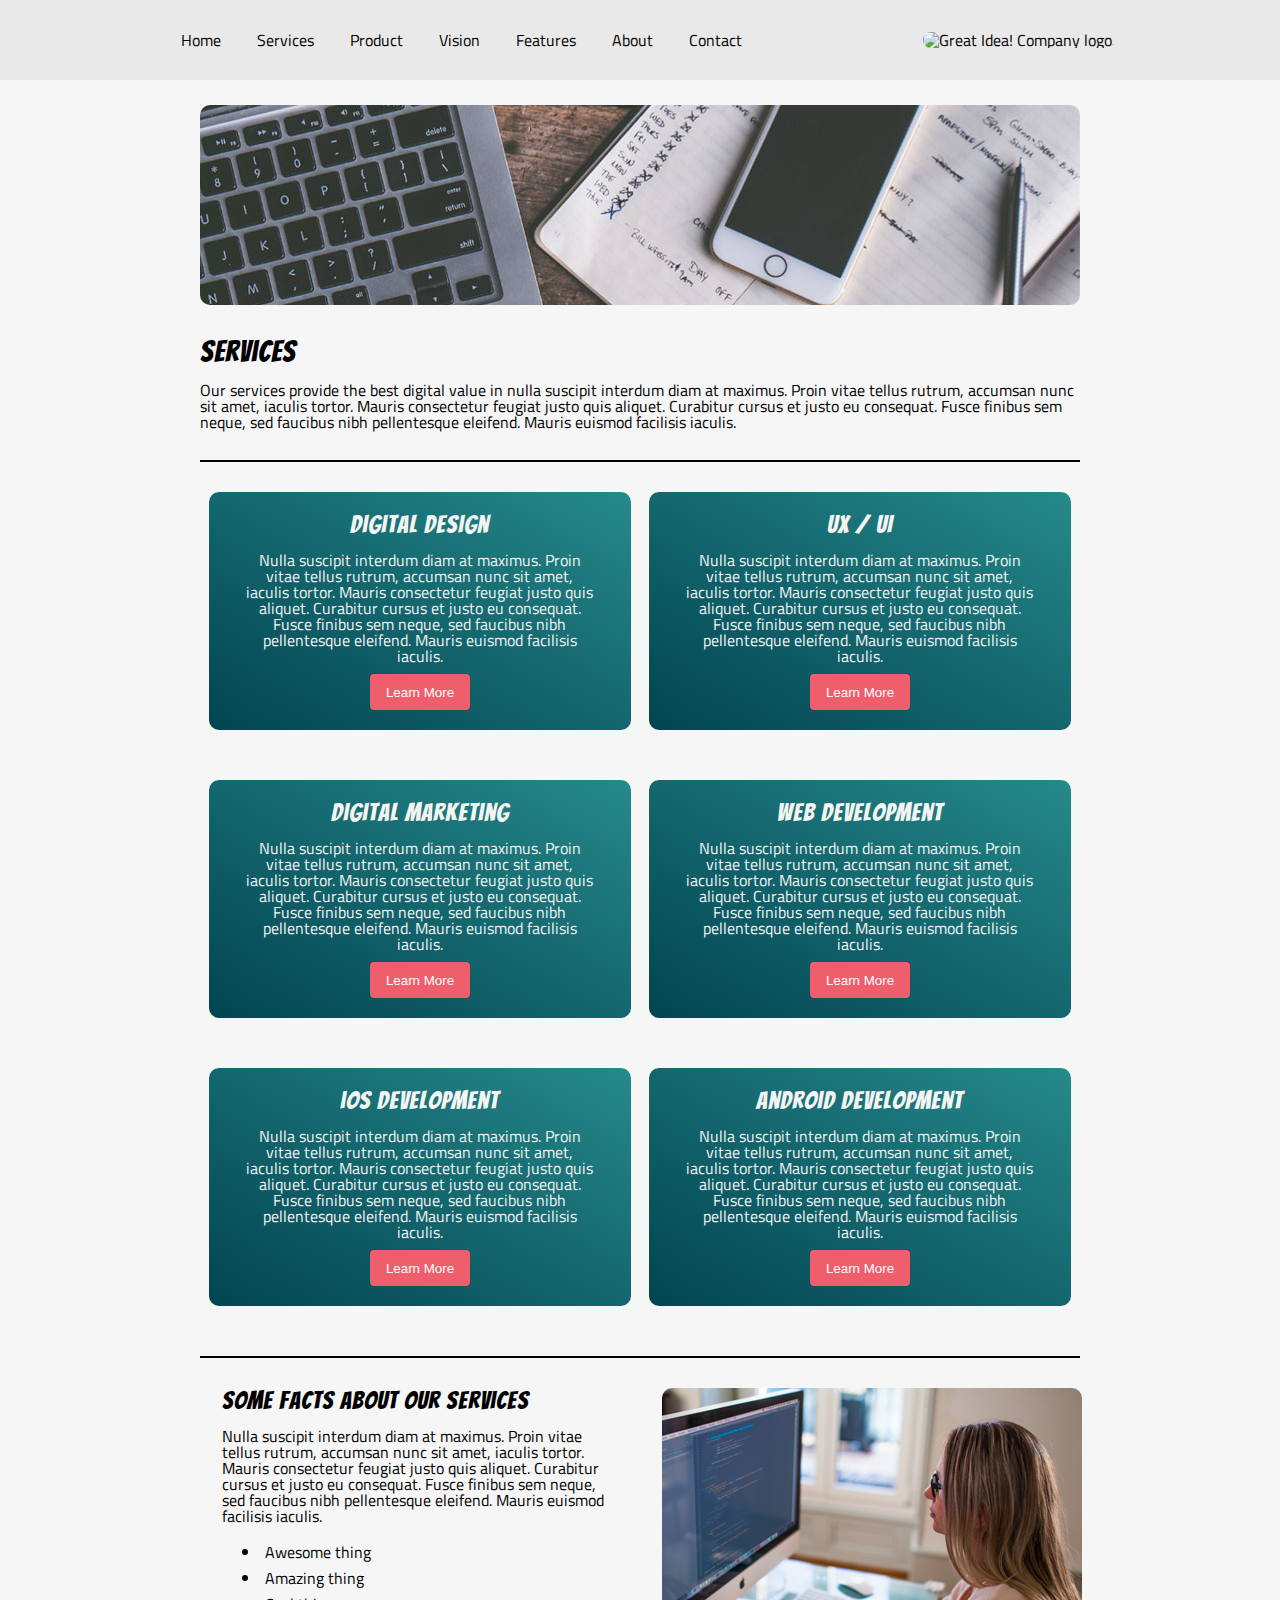
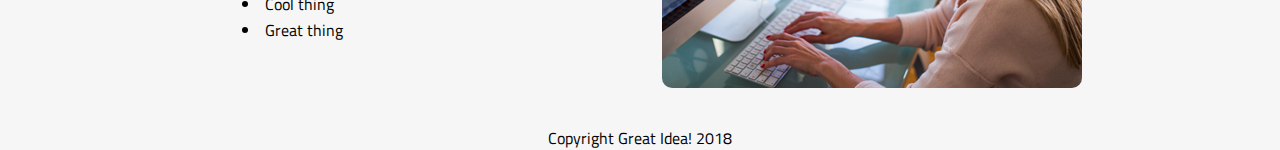
==== services.html @ 86f84845 "Start stretch" ====
<!doctype html>

<html lang="en">
<head>
  <meta charset="utf-8">
  <title>Great Idea - Responsive I</title>
  <meta name="viewport" content="width=device-width, initial-scale=1.0">
  <link href="https://fonts.googleapis.com/css?family=Bangers|Titillium+Web" rel="stylesheet">
  <link rel="stylesheet" href="css/index.css">

  <!--[if lt IE 9]>
    <script src="https://cdnjs.cloudflare.com/ajax/libs/html5shiv/3.7.3/html5shiv.js"></script>
  <![endif]-->
</head>

<body>
	<div class="navigation">
	<nav>
		<a href="index.html">Home</a>
		<a href="services.html">Services</a>
		<a href="#">Product</a>
		<a href="#">Vision</a>
		<a href="#">Features</a>
		<a href="#">About</a>
		<a href="#">Contact</a>
	</nav>
	<img class="logo" src="img/logo.png" alt="Great Idea! Company logo.">
</div>

<div class="container">
<!-- Main header -->
<header class="services-header">
	<div class="header-image">
		<img class="services-header-img" src="img/services-header.jpg" alt="Our services header image">
	</div>
	<div>
		<h1>Services</h1>
		<p>Our services provide the best digital value in nulla suscipit interdum diam at maximus. Proin vitae tellus rutrum, accumsan nunc sit amet, iaculis tortor. Mauris consectetur feugiat justo quis aliquet. Curabitur cursus et justo eu consequat. Fusce finibus sem neque, sed faucibus nibh pellentesque eleifend. Mauris euismod facilisis iaculis.
		</p>
	</div>
</header>

<main>
	<!-- Card Section -->
	<section class="card-section">
		<div class="card card-1">
			<h3>Digital Design</h3>
			<p>Nulla suscipit interdum diam at maximus. Proin vitae tellus rutrum, accumsan nunc sit amet, iaculis tortor. Mauris consectetur feugiat justo quis aliquet. Curabitur cursus et justo eu consequat. Fusce finibus sem neque, sed faucibus nibh pellentesque eleifend. Mauris euismod facilisis iaculis.</p>
			<button>Learn More</button>
		</div>
		<div class="card card-2">
			<h3>UX / UI</h3>
			<p>Nulla suscipit interdum diam at maximus. Proin vitae tellus rutrum, accumsan nunc sit amet, iaculis tortor. Mauris consectetur feugiat justo quis aliquet. Curabitur cursus et justo eu consequat. Fusce finibus sem neque, sed faucibus nibh pellentesque eleifend. Mauris euismod facilisis iaculis.</p>
			<button>Learn More</button>
		</div>
		<div class="card card-3">
			<h3>Digital Marketing</h3>
			<p>Nulla suscipit interdum diam at maximus. Proin vitae tellus rutrum, accumsan nunc sit amet, iaculis tortor. Mauris consectetur feugiat justo quis aliquet. Curabitur cursus et justo eu consequat. Fusce finibus sem neque, sed faucibus nibh pellentesque eleifend. Mauris euismod facilisis iaculis.</p>
			<button>Learn More</button>
		</div>
		<div class="card card-4">
			<h3>Web Development</h3>
			<p>Nulla suscipit interdum diam at maximus. Proin vitae tellus rutrum, accumsan nunc sit amet, iaculis tortor. Mauris consectetur feugiat justo quis aliquet. Curabitur cursus et justo eu consequat. Fusce finibus sem neque, sed faucibus nibh pellentesque eleifend. Mauris euismod facilisis iaculis.</p>
			<button>Learn More</button>
		</div>
		<div class="card card-5">
			<h3>iOS Development</h3>
			<p>Nulla suscipit interdum diam at maximus. Proin vitae tellus rutrum, accumsan nunc sit amet, iaculis tortor. Mauris consectetur feugiat justo quis aliquet. Curabitur cursus et justo eu consequat. Fusce finibus sem neque, sed faucibus nibh pellentesque eleifend. Mauris euismod facilisis iaculis.</p>
			<button>Learn More</button>
		</div>
		<div class="card card-6">
			<h3>Android Development</h3>
			<p>Nulla suscipit interdum diam at maximus. Proin vitae tellus rutrum, accumsan nunc sit amet, iaculis tortor. Mauris consectetur feugiat justo quis aliquet. Curabitur cursus et justo eu consequat. Fusce finibus sem neque, sed faucibus nibh pellentesque eleifend. Mauris euismod facilisis iaculis.</p>
			<button>Learn More</button>
		</div>
	</section>
	<!-- About Section -->
	<section class="about-section">
		<div>
			<h3>Some Facts About Our Services</h3>
			<p>Nulla suscipit interdum diam at maximus. Proin vitae tellus rutrum, accumsan nunc sit amet, iaculis tortor. Mauris consectetur feugiat justo quis aliquet. Curabitur cursus et justo eu consequat. Fusce finibus sem neque, sed faucibus nibh pellentesque eleifend. Mauris euismod facilisis iaculis.</p>
			<ul>
				<li>Awesome thing</li>
				<li>Amazing thing</li>
				<li>Cool thing</li>
				<li>Great thing</li>
			</ul>
		</div>
		<div>
			<img class="services-info-img" src="img/services-info.png" alt="one of our employees hard at work">
		</div>
	</section>
</main>

<!-- Copyrigth Section -->
<footer>
	<p>Copyright Great Idea! 2018</p>
</footer>

</div>
</body>

</html>
---- css/index.css ----
/* http://meyerweb.com/eric/tools/css/reset/ 
   v2.0 | 20110126
   License: none (public domain)
*/

html, body, div, span, applet, object, iframe,
h1, h2, h3, h4, h5, h6, p, blockquote, pre,
a, abbr, acronym, address, big, cite, code,
del, dfn, em, img, ins, kbd, q, s, samp,
small, strike, strong, sub, sup, tt, var,
b, u, i, center,
dl, dt, dd, ol, ul, li,
fieldset, form, label, legend,
table, caption, tbody, tfoot, thead, tr, th, td,
article, aside, canvas, details, embed, 
figure, figcaption, footer, header, hgroup, 
menu, nav, output, ruby, section, summary,
time, mark, audio, video {
	margin: 0;
	padding: 0;
	border: 0;
	font-size: 100%;
	font: inherit;
	vertical-align: baseline;
}
/* HTML5 display-role reset for older browsers */
article, aside, details, figcaption, figure, 
footer, header, hgroup, menu, nav, section {
	display: block;
}
body {
	line-height: 1;
}
ol, ul {
	list-style: none;
}
blockquote, q {
	quotes: none;
}
blockquote:before, blockquote:after,
q:before, q:after {
	content: '';
	content: none;
}
table {
	border-collapse: collapse;
	border-spacing: 0;
}

/* Set every element's box-sizing to border-box */
* {
    box-sizing: border-box;
}

html, body {
    height: 100%;
    font-family: 'Titillium Web', sans-serif;
}

h1, h2, h3, h4, h5 {
    font-family: 'Bangers', cursive;
    letter-spacing: 1px;
    margin-bottom: 15px;
}

/* Copy and paste your work from yesterday here and start to refactor into flexbox */
body {
/*	margin-top: 60px;*/
	background-color: #F6F6F6;
}

h1 {
	font-size: 30px;
}

h3 {
	font-size: 25px;
}

img {
	border-radius: 10px;
}

/* Page Containter */
.container {
	width: 880px;
	margin: 0 auto;
}

@media (max-width: 800px){
	.container {
		width: auto;
	}
}
/* Navigation */
.navigation {
	display: flex;
	justify-content: center;
	align-items: center;
	padding: 0 ;
	height: 80px;
	width: 100%;
	justify-content: space-evenly;
	background-color: #E9E9E9;
/*	position: fixed;*/
}

/* Navigation Buttons */
nav a {
 padding: 35px 1em;
 color: black;
 text-decoration: none;
 transition: 0.3s;
}

/* Navigation Button Animation */
nav a:hover {
	background-color: #024351;
	color: white;
}

@media(min-width: 801px){
	body {
		margin-top: 75px;
	}
	.navigation {
		top: 0;
		position: fixed;
	}
}

@media(max-width: 800px){
	.navigation {
		display: flex;
		flex-flow: row wrap;
		height: 150px;
	}
	nav{
		margin: 30px 0;
		text-align: center;
		width: 100%;
		break-after: always;
		order: 2;
	}
	nav a {
		padding: 35px 1%;
	}
	.navigation img {
		margin: 20px auto;
		order:1;
	}
}

@media(max-width: 500px){
	.navigation {
		height: auto;
	}
	nav {
		display: flex;
		flex-flow: row wrap;
		margin: 0;
		border-bottom: 1px solid black;
	}
	nav a {
		width: 100%;
		padding: 20px 0;
		border-top: 1px solid black;
	}
}

/* Header Text */
.services-header {
	padding-bottom: 30px;
	border-bottom: 2px solid black;
}

/* Header Image Layout */
.services-header .header-image {
	padding: 30px 0px;
}

@media(max-width: 800px){
	.services-header {
		width: 95%;
		margin: 25px auto;
	}
	.services-header .header-image {
		display: none;
	}
}

/* Main Padding*/
main {
	padding: 30px 0 0;
}

/* Card Layout */
.card-section {
	display: flex;
	flex-flow: row wrap;
	justify-content: space-around;
	border-bottom: 2px solid black;
}

/* Material Card Design */
.card {
	background-image: linear-gradient(to bottom left, #25898A , #024452);
	color: #F4F5F2;
	padding: 20px 35px;
	width: 48%;
	margin-bottom: 50px;
	border-radius: 10px;
	text-align: center;
}

/* Space Before Button */
.card p {
	margin-bottom: 10px;
}

/* Material Button Design */
.card button, .btn {
	background-color: #EE5E6C;
	color: white;
	border: none;
	border-radius: 4px;
	padding: 0 16px;
	height: 36px;
	vertical-align: middle;
	text-align: center;
}

@media (max-width: 500px){
	.card {
		width: 100%;
	}
}

/* About Section */
.about-section {
	margin-top: 30px;
	display: flex;
	justify-content: space-around;
}

/* Each side width */
.about-section div {
	width: 45%;
}

/* List style unreset */
.about-section div ul{
	padding: 20px;
	list-style-type: disc; 
  list-style-position: inside; 
}

/* Spacing Bottom for About Section */
.about-section div ul li{
	margin-bottom: 10px;
}

/* Copyright Text */
footer {
	margin: 40px 0;
	text-align: center;
}

/* Home Page Style */

.home-header {
	display: flex;
	justify-content: space-around;
	text-align: center;
	padding: 50px 0;
	border-bottom: 2px solid black;
}

.home-header div {
	align-self: center;
}

.home-header h1 {
	font-size: 60px;
}

@media(max-width: 800px){
	.home-header{
		width: 95%;
		margin: 0 auto;
	}
	.home-header-img {
		display: none;
	}
	main {
		width: 95%;
		margin: 0 auto;
	}
	.middle-img{
		width: inherit;
	}
}
.features-section {
	display: flex;
	margin: 0 0 30px;
}

.services-section {
	display: flex;
	padding: 20px 0 30px;
	justify-content: space-around;
	border-bottom: 2px solid black;
}

.services-section div {
 width: 30%;
}

@media(max-width: 500px){
	.home-header{
		width: 99%;
		margin: 0 auto;
	}

	.features-section {
		flex-flow: row wrap;
	}

	.features-section div {
		width: 100%;
		margin: 10px 0;
	}

	.services-section {
		flex-flow: row wrap;
	}

	.services-section div {
		width: 100%;
		margin: 10px 0;
	}

	.home-header-img {
		display: none;
	}
	main {
		width: 95%;
		margin: 0 auto;
	}
	.middle-img{
		width: inherit;
	}
}

.contact-section {
	padding: 30px 0 0;
}

.contact-section p {
	margin-bottom: 10px;
}
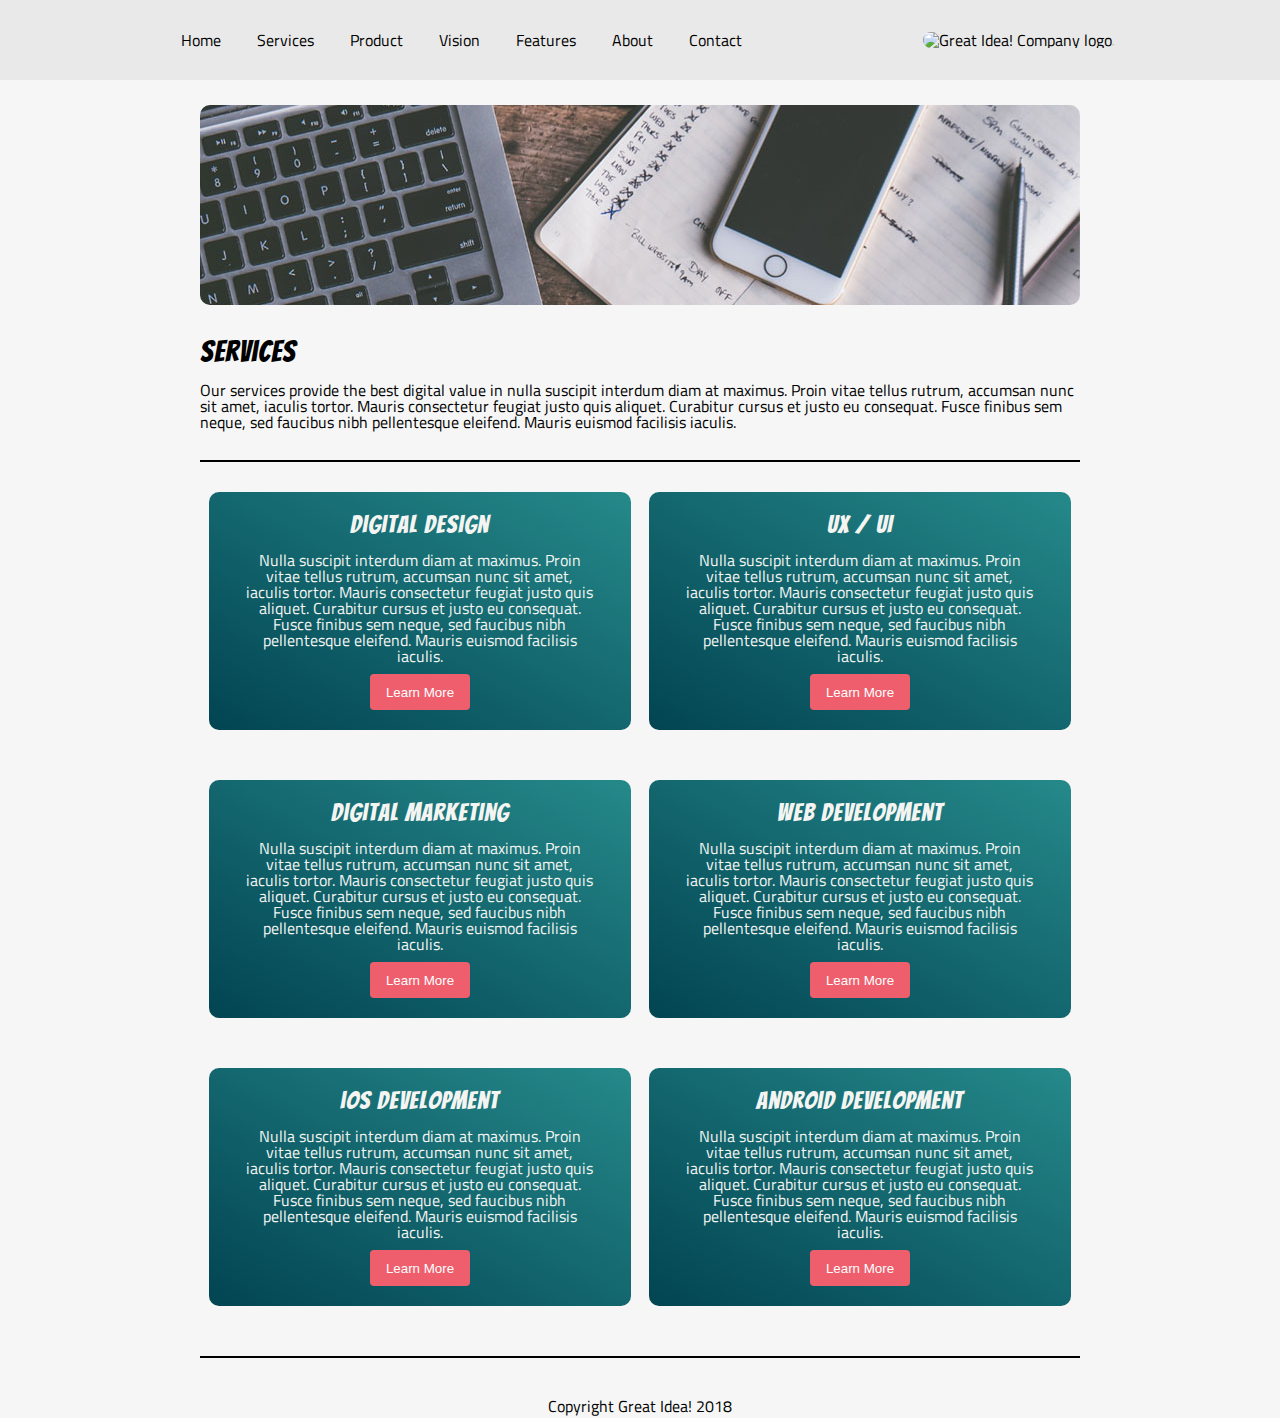
==== commit 503f2567: "Fixed Stretch" ====
--- a/services.html
+++ b/services.html
@@ -75,7 +75,7 @@
 		</div>
 	</section>
 	<!-- About Section -->
-	<section class="about-section">
+<!-- 	<section class="about-section">
 		<div>
 			<h3>Some Facts About Our Services</h3>
 			<p>Nulla suscipit interdum diam at maximus. Proin vitae tellus rutrum, accumsan nunc sit amet, iaculis tortor. Mauris consectetur feugiat justo quis aliquet. Curabitur cursus et justo eu consequat. Fusce finibus sem neque, sed faucibus nibh pellentesque eleifend. Mauris euismod facilisis iaculis.</p>
@@ -89,7 +89,7 @@
 		<div>
 			<img class="services-info-img" src="img/services-info.png" alt="one of our employees hard at work">
 		</div>
-	</section>
+	</section> -->
 </main>
 
 <!-- Copyrigth Section -->
--- a/css/index.css
+++ b/css/index.css
@@ -184,8 +184,8 @@
 		width: 95%;
 		margin: 25px auto;
 	}
-	.services-header .header-image {
-		display: none;
+	.services-header-img {
+		width: 100%;
 	}
 }
 
@@ -260,6 +260,8 @@
 	margin-bottom: 10px;
 }
 
+
+
 /* Copyright Text */
 footer {
 	margin: 40px 0;
@@ -297,7 +299,7 @@
 		margin: 0 auto;
 	}
 	.middle-img{
-		width: inherit;
+		width: 100%;
 	}
 }
 .features-section {
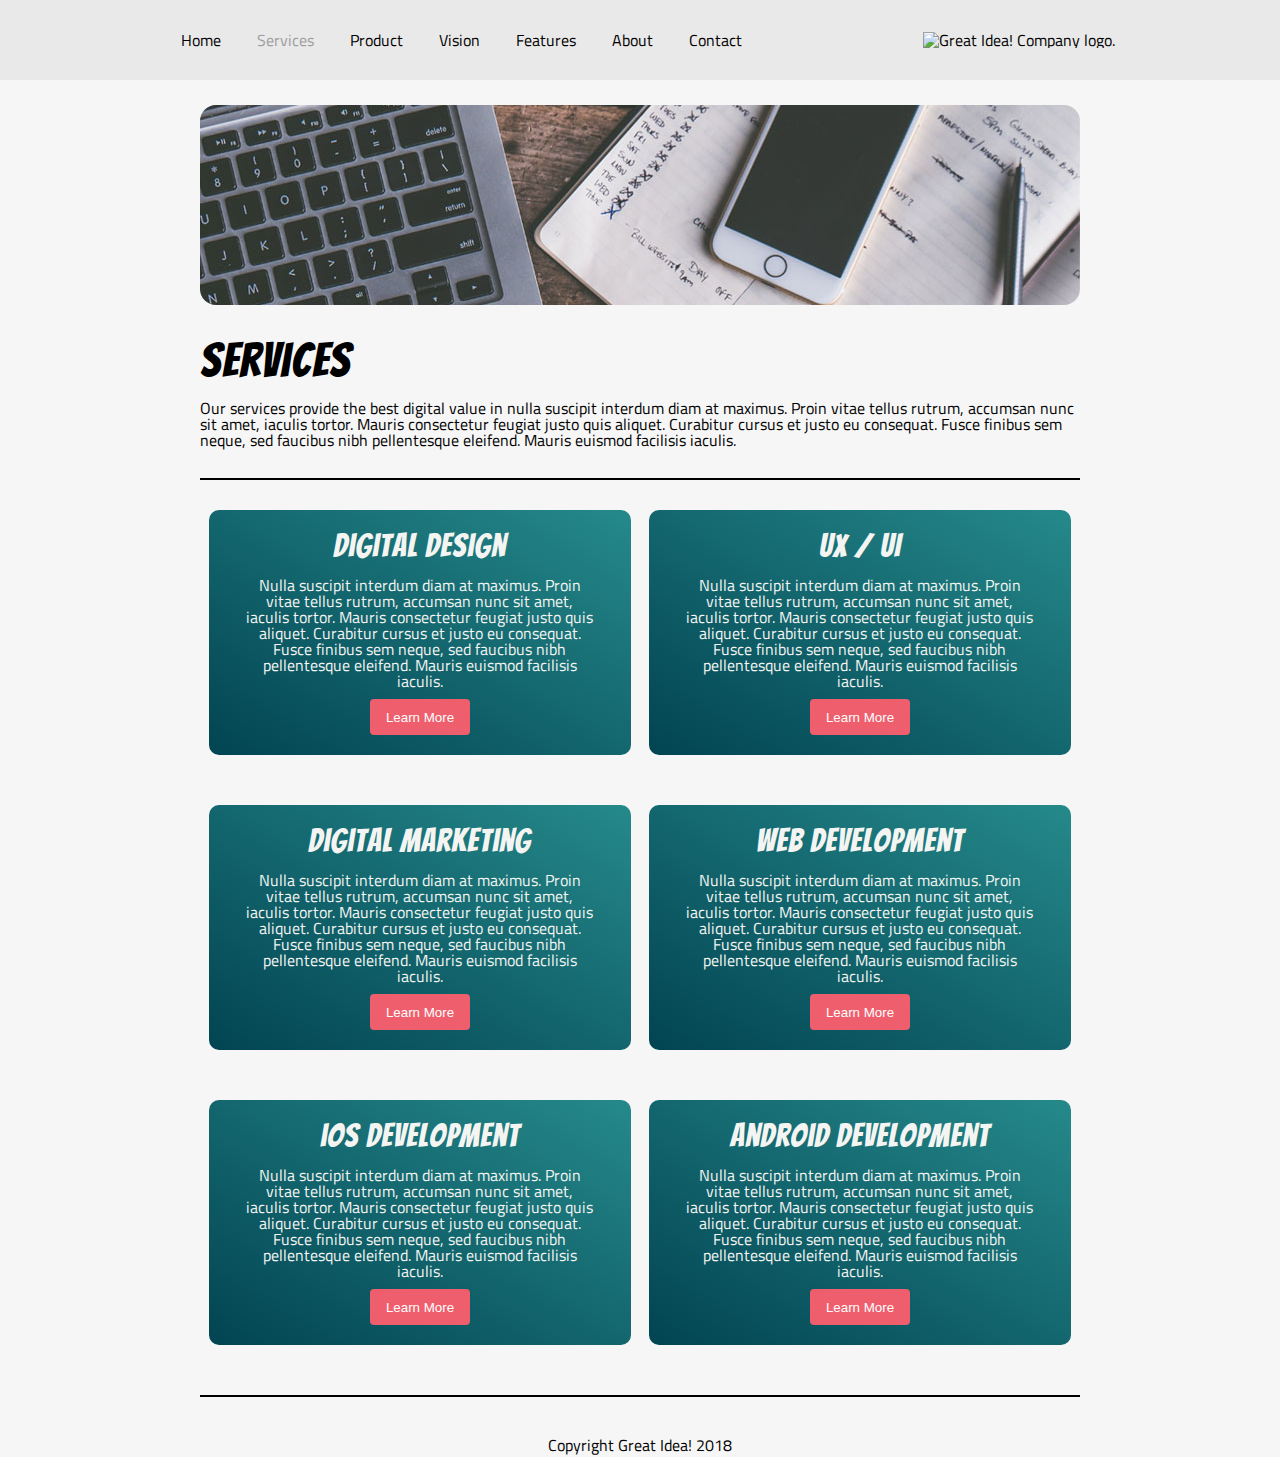
==== commit 39f50a00: "More stuff added" ====
--- a/services.html
+++ b/services.html
@@ -17,7 +17,7 @@
 	<div class="navigation">
 	<nav>
 		<a href="index.html">Home</a>
-		<a href="services.html">Services</a>
+		<a href="services.html" class="nav-active">Services</a>
 		<a href="#">Product</a>
 		<a href="#">Vision</a>
 		<a href="#">Features</a>
@@ -31,7 +31,7 @@
 <!-- Main header -->
 <header class="services-header">
 	<div class="header-image">
-		<img class="services-header-img" src="img/services-header.jpg" alt="Our services header image">
+		<img class="services-header-img border-radius" src="img/services-header.jpg" alt="Our services header image">
 	</div>
 	<div>
 		<h1>Services</h1>
@@ -43,35 +43,35 @@
 <main>
 	<!-- Card Section -->
 	<section class="card-section">
-		<div class="card card-1">
+		<div class="card card-1 card-gradient">
 			<h3>Digital Design</h3>
 			<p>Nulla suscipit interdum diam at maximus. Proin vitae tellus rutrum, accumsan nunc sit amet, iaculis tortor. Mauris consectetur feugiat justo quis aliquet. Curabitur cursus et justo eu consequat. Fusce finibus sem neque, sed faucibus nibh pellentesque eleifend. Mauris euismod facilisis iaculis.</p>
-			<button>Learn More</button>
+			<button class="btn btn-red">Learn More</button>
 		</div>
-		<div class="card card-2">
+		<div class="card card-2 card-gradient">
 			<h3>UX / UI</h3>
 			<p>Nulla suscipit interdum diam at maximus. Proin vitae tellus rutrum, accumsan nunc sit amet, iaculis tortor. Mauris consectetur feugiat justo quis aliquet. Curabitur cursus et justo eu consequat. Fusce finibus sem neque, sed faucibus nibh pellentesque eleifend. Mauris euismod facilisis iaculis.</p>
-			<button>Learn More</button>
+			<button class="btn btn-red">Learn More</button>
 		</div>
-		<div class="card card-3">
+		<div class="card card-3 card-gradient">
 			<h3>Digital Marketing</h3>
 			<p>Nulla suscipit interdum diam at maximus. Proin vitae tellus rutrum, accumsan nunc sit amet, iaculis tortor. Mauris consectetur feugiat justo quis aliquet. Curabitur cursus et justo eu consequat. Fusce finibus sem neque, sed faucibus nibh pellentesque eleifend. Mauris euismod facilisis iaculis.</p>
-			<button>Learn More</button>
+			<button class="btn btn-red">Learn More</button>
 		</div>
-		<div class="card card-4">
+		<div class="card card-4 card-gradient">
 			<h3>Web Development</h3>
 			<p>Nulla suscipit interdum diam at maximus. Proin vitae tellus rutrum, accumsan nunc sit amet, iaculis tortor. Mauris consectetur feugiat justo quis aliquet. Curabitur cursus et justo eu consequat. Fusce finibus sem neque, sed faucibus nibh pellentesque eleifend. Mauris euismod facilisis iaculis.</p>
-			<button>Learn More</button>
+			<button class="btn btn-red">Learn More</button>
 		</div>
-		<div class="card card-5">
+		<div class="card card-5 card-gradient">
 			<h3>iOS Development</h3>
 			<p>Nulla suscipit interdum diam at maximus. Proin vitae tellus rutrum, accumsan nunc sit amet, iaculis tortor. Mauris consectetur feugiat justo quis aliquet. Curabitur cursus et justo eu consequat. Fusce finibus sem neque, sed faucibus nibh pellentesque eleifend. Mauris euismod facilisis iaculis.</p>
-			<button>Learn More</button>
+			<button class="btn btn-red">Learn More</button>
 		</div>
-		<div class="card card-6">
+		<div class="card card-6 card-gradient">
 			<h3>Android Development</h3>
 			<p>Nulla suscipit interdum diam at maximus. Proin vitae tellus rutrum, accumsan nunc sit amet, iaculis tortor. Mauris consectetur feugiat justo quis aliquet. Curabitur cursus et justo eu consequat. Fusce finibus sem neque, sed faucibus nibh pellentesque eleifend. Mauris euismod facilisis iaculis.</p>
-			<button>Learn More</button>
+			<button class="btn btn-red">Learn More</button>
 		</div>
 	</section>
 	<!-- About Section -->
--- a/css/index.css
+++ b/css/index.css
@@ -19,7 +19,7 @@
 	margin: 0;
 	padding: 0;
 	border: 0;
-	font-size: 100%;
+	font-size: 62.5%;
 	font: inherit;
 	vertical-align: baseline;
 }
@@ -67,19 +67,21 @@
 body {
 /*	margin-top: 60px;*/
 	background-color: #F6F6F6;
+	transition: .1s;
 }
 
 h1 {
-	font-size: 30px;
+	font-size: 3rem;
 }
 
 h3 {
-	font-size: 25px;
-}
-
-img {
-	border-radius: 10px;
-}
+	font-size: 2rem;
+}
+
+.border-radius {
+	border-radius: 1rem;
+}
+
 
 /* Page Containter */
 .container {
@@ -107,7 +109,7 @@
 
 /* Navigation Buttons */
 nav a {
- padding: 35px 1em;
+ padding: 35px 1rem;
  color: black;
  text-decoration: none;
  transition: 0.3s;
@@ -117,6 +119,17 @@
 nav a:hover {
 	background-color: #024351;
 	color: white;
+	box-shadow: 0 14px 28px rgba(0,0,0,0.25), 0 10px 10px rgba(0,0,0,0.22);
+}
+
+.nav-active {
+	color:#9E9E9E;
+}
+
+.nav-active:hover {
+	background-color: #012932;
+	color: #2196F3;
+	box-shadow: 0 14px 28px rgba(0,0,0,0.25), 0 10px 10px rgba(0,0,0,0.22);
 }
 
 @media(min-width: 801px){
@@ -204,8 +217,6 @@
 
 /* Material Card Design */
 .card {
-	background-image: linear-gradient(to bottom left, #25898A , #024452);
-	color: #F4F5F2;
 	padding: 20px 35px;
 	width: 48%;
 	margin-bottom: 50px;
@@ -213,15 +224,18 @@
 	text-align: center;
 }
 
+.card-gradient {
+	background-image: linear-gradient(to bottom left, #25898A , #024452);
+	color: #F4F5F2;
+}
+
 /* Space Before Button */
 .card p {
 	margin-bottom: 10px;
 }
 
 /* Material Button Design */
-.card button, .btn {
-	background-color: #EE5E6C;
-	color: white;
+.btn {
 	border: none;
 	border-radius: 4px;
 	padding: 0 16px;
@@ -230,6 +244,16 @@
 	text-align: center;
 }
 
+.btn-red {
+	background-color: #EE5E6C;
+	color: white;
+}
+
+.btn-blue {
+	background-color: #2196F3;
+	color: white;
+}
+
 @media (max-width: 500px){
 	.card {
 		width: 100%;
@@ -283,7 +307,7 @@
 }
 
 .home-header h1 {
-	font-size: 60px;
+	font-size: 4rem;
 }
 
 @media(max-width: 800px){
